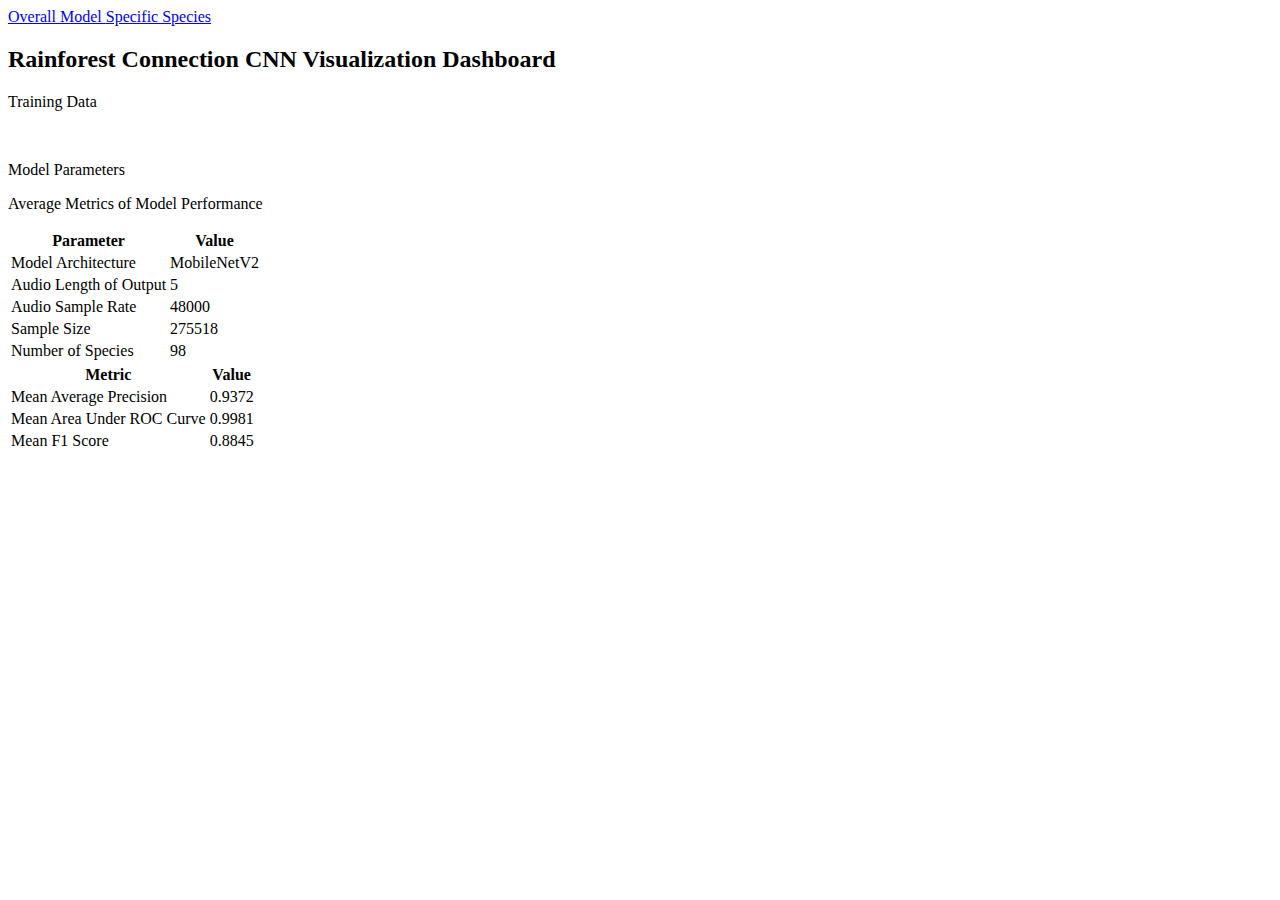
==== htmlversion/index.html @ 32050c9e "Create index.html" ====
<!DOCTYPE html>
<html>

<head>
  <meta charset="utf-8">
  <meta name="viewport" content="width=device-width">
  <title>replit</title>
  <link href="style.css" rel="stylesheet" type="text/css" />
</head>

<body>
  <div class = "nav">
    <a class = "active"  href = "index.html"> Overall Model </a>
    <a  class = "active" href = "specificspecies.html"> Specific Species </a>
   </div>
  <h2> Rainforest Connection CNN Visualization Dashboard </h2>
  <div class = 'titlecard'>
    <p class = 'titletext'> Training Data </p>
  </div>
  <div class = 'card'> 
    <div>                            
      <script src="https://cdn.plot.ly/plotly-latest.min.js">     
      </script> 
    <div>  
      <div id="2c8c40c1-f1b6-4e2a-add2-d16912c7256d" class="plotly-        graph-div" style="height:100%; width:100%;"></div>                    <script type="text/javascript" src = "sortedbarchart.js">             </script>        
    </div>
  </div>
  </div>
  <br>
  <div class = "sidebysidetitlecard">
    <p class = "titletext"> Model Parameters </p>
  </div>
  <div class = "sidebysidetitlecard">
    <p class = "titletext"> Average Metrics of Model Performance </p>
  </div>
  <div class = 'sidebysidecard'>
  <table>
    <tr>
      <th> Parameter </th>
      <th> Value </th>
    </tr>
    <tr>
      <td> Model Architecture </td>
      <td> MobileNetV2 </td>
    </tr>
    <tr>
      <td> Audio Length of Output </td>
      <td> 5 </td>
    </tr>
    <tr>
      <td> Audio Sample Rate </td>
      <td> 48000 </td>
    </tr>
    <tr>
      <td> Sample Size </td>
      <td> 275518 </td>
    </tr>
    <tr>
      <td> Number of Species </td>
      <td> 98 </td>
    </tr>
  </table>
  </div>
  <div class = 'sidebysidecard'>
  <table>
    <tr>
      <th class = "performancetable"> Metric </th>
      <th class = "performancetable"> Value </th>
    </tr>
    <tr>
      <td class = "performancetable"> Mean Average Precision </td>
      <td class = "performancetable"> 0.9372 </td>
    </tr>
    <tr>
      <td class = "performancetable"> Mean Area Under ROC Curve </td>
      <td class = "performancetable"> 0.9981 </td>
    </tr>
    <tr>
      <td class = "performancetable"> Mean F1 Score </td>
      <td class = "performancetable"> 0.8845 </td>
    </tr>
  </table>
  </div>
</body>

</html>
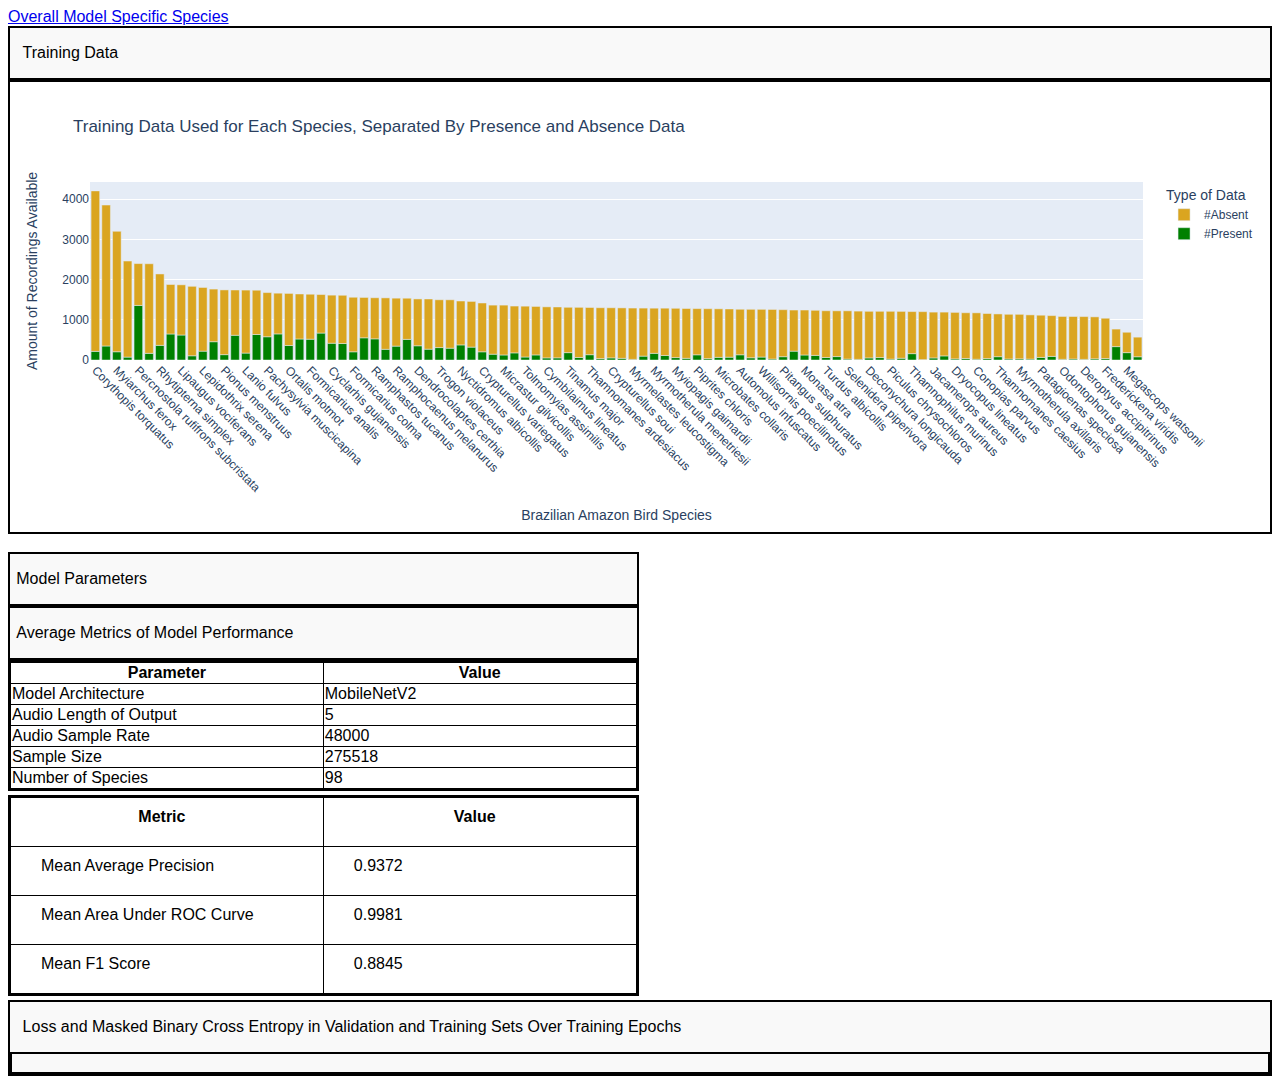
==== commit bb4208b4: "Update index.html" ====
--- a/htmlversion/index.html
+++ b/htmlversion/index.html
@@ -4,16 +4,15 @@
 <head>
   <meta charset="utf-8">
   <meta name="viewport" content="width=device-width">
-  <title>replit</title>
+  <title> Rainforest Connection CNN Visualization Dashboard </title>
   <link href="style.css" rel="stylesheet" type="text/css" />
 </head>
 
 <body>
   <div class = "nav">
-    <a class = "active"  href = "index.html"> Overall Model </a>
-    <a  class = "active" href = "specificspecies.html"> Specific Species </a>
-   </div>
-  <h2> Rainforest Connection CNN Visualization Dashboard </h2>
+    <a class = "navtext" href = "index.html"> Overall Model </a>
+    <a class = "navtext" href = "specificspecies.html"> Specific Species </a>
+  </div>
   <div class = 'titlecard'>
     <p class = 'titletext'> Training Data </p>
   </div>
@@ -36,28 +35,28 @@
   <div class = 'sidebysidecard'>
   <table>
     <tr>
-      <th> Parameter </th>
-      <th> Value </th>
+      <th class = "parametertable"> Parameter </th>
+      <th class = "parametertable"> Value </th>
     </tr>
     <tr>
-      <td> Model Architecture </td>
-      <td> MobileNetV2 </td>
+      <td class = "parametertable"> Model Architecture </td>
+      <td class = "parametertable"> MobileNetV2 </td>
     </tr>
     <tr>
-      <td> Audio Length of Output </td>
-      <td> 5 </td>
+      <td class = "parametertable"> Audio Length of Output </td>
+      <td class = "parametertable"> 5 </td>
     </tr>
     <tr>
-      <td> Audio Sample Rate </td>
-      <td> 48000 </td>
+      <td class = "parametertable"> Audio Sample Rate </td>
+      <td class = "parametertable"> 48000 </td>
     </tr>
     <tr>
-      <td> Sample Size </td>
-      <td> 275518 </td>
+      <td class = "parametertable"> Sample Size </td>
+      <td class = "parametertable"> 275518 </td>
     </tr>
     <tr>
-      <td> Number of Species </td>
-      <td> 98 </td>
+      <td class = "parametertable"> Number of Species </td>
+      <td class = "parametertable"> 98 </td>
     </tr>
   </table>
   </div>
@@ -81,6 +80,24 @@
     </tr>
   </table>
   </div>
+  <div class = "titlecard">
+    <p class = "titletext"> Loss and Masked Binary Cross             Entropy in Validation and Training Sets Over Training           Epochs </p>
+  <div class = "card">
+    <div class = "sidebysidegraph">                            
+      <div id="95fcd427-87e3-4abc-a522-2897d0c0e71f"       
+        class="plotly-graph-div" style="height:100%; 
+        width:100%;"> <script type="text/javascript" src = 
+        "lossgraph.js"> </script>  
+      </div>     
+    </div>
+    <div class = "sidebysidegraph">
+      <div id="95682a48-af24-4f01-866a-c0b104144ba2" 
+        class="plotly-graph-div" style="height:100%; 
+        width:100%;"> <script type="text/javascript" src = 
+        "crossentropygraph.js"> </script> 
+        </div> 
+    </div>
+  </div>
 </body>
 
 </html>
--- a/htmlversion/style.css
+++ b/htmlversion/style.css
@@ -0,0 +1,58 @@
+html {
+  height: 100%;
+  width: 100%;
+}
+
+body {
+    font-family: 'Helvetica';  
+}
+
+.titletext {
+    margin-left: 1%;
+}
+
+.titlecard {
+    border: 2px black solid;
+    background-color: #f9f9f9;
+}
+
+.sidebysidetitlecard {
+    border: 2px black solid;
+    background-color: #f9f9f9;
+    display: inline-block;
+    width: 49.57%;
+}
+
+.card {
+    border: 2px black solid;
+}
+
+.sidebysidegraph {
+    width: 49.57%;
+    display: inline-block;
+}
+
+.sidebysidecard {
+    border: 2px black solid;
+    display: inline-block;
+    width: 49.57%;
+}
+
+th, td {
+  border: 1px solid;
+  width: 50%;
+}
+
+table {
+  border: 1px solid;
+  width: 100%;
+  border-collapse: collapse;
+}
+
+.performancetable {
+  border-spacing: 1000px;
+  padding-top: 10px;
+  padding-bottom: 20px;
+  padding-left: 30px;
+  padding-right: 40px;
+}
